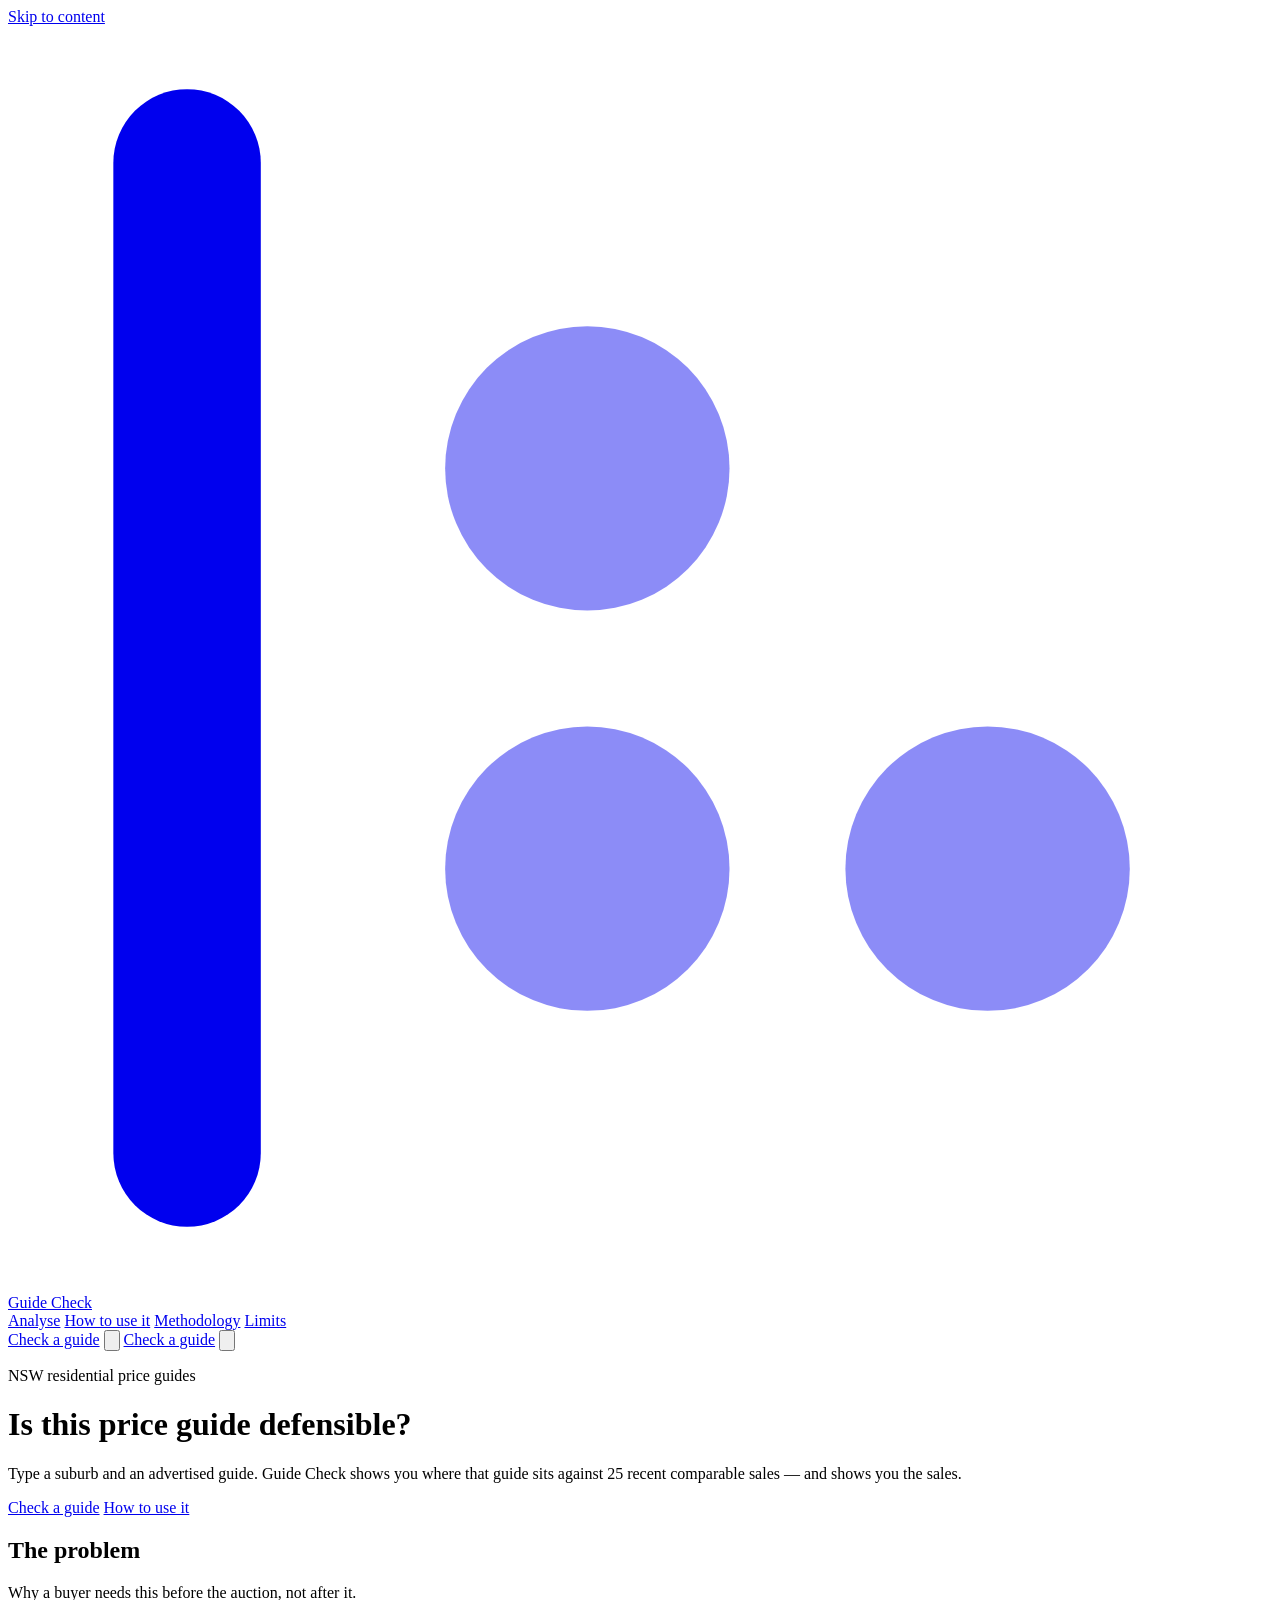
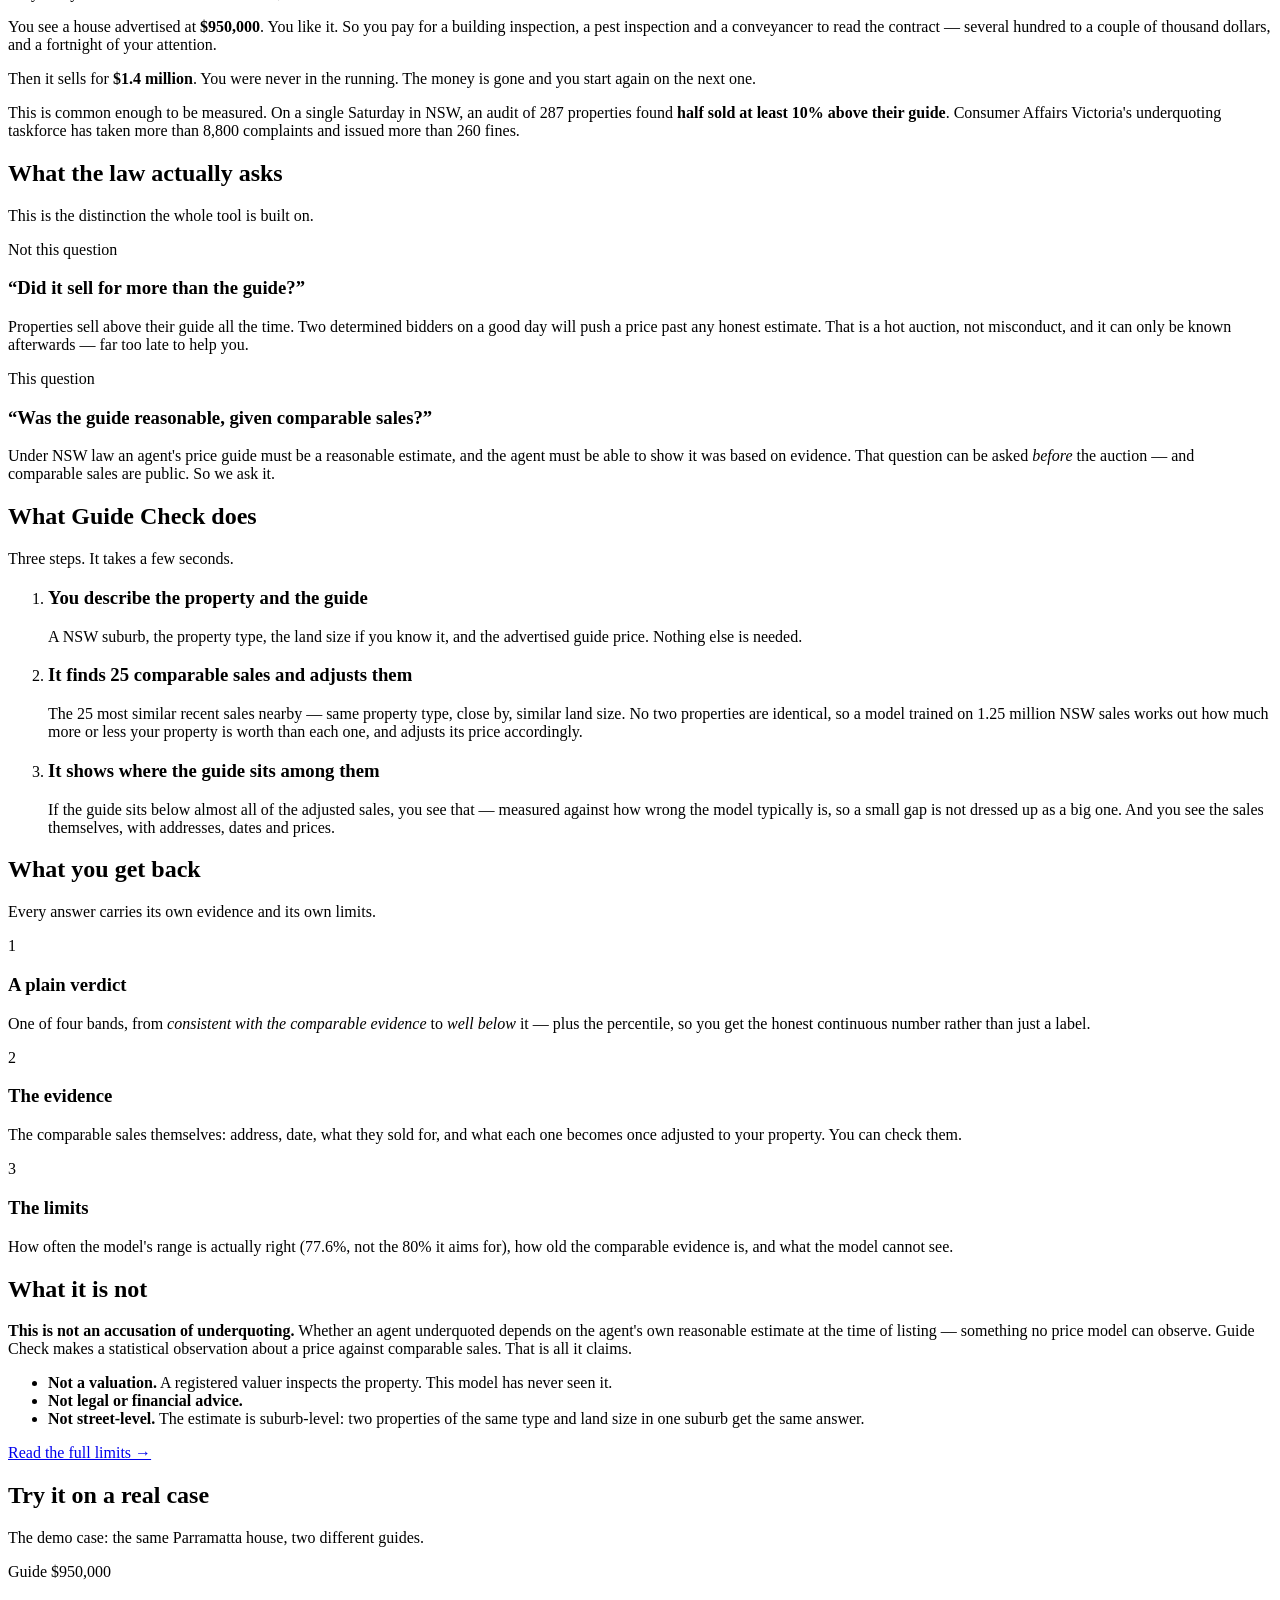
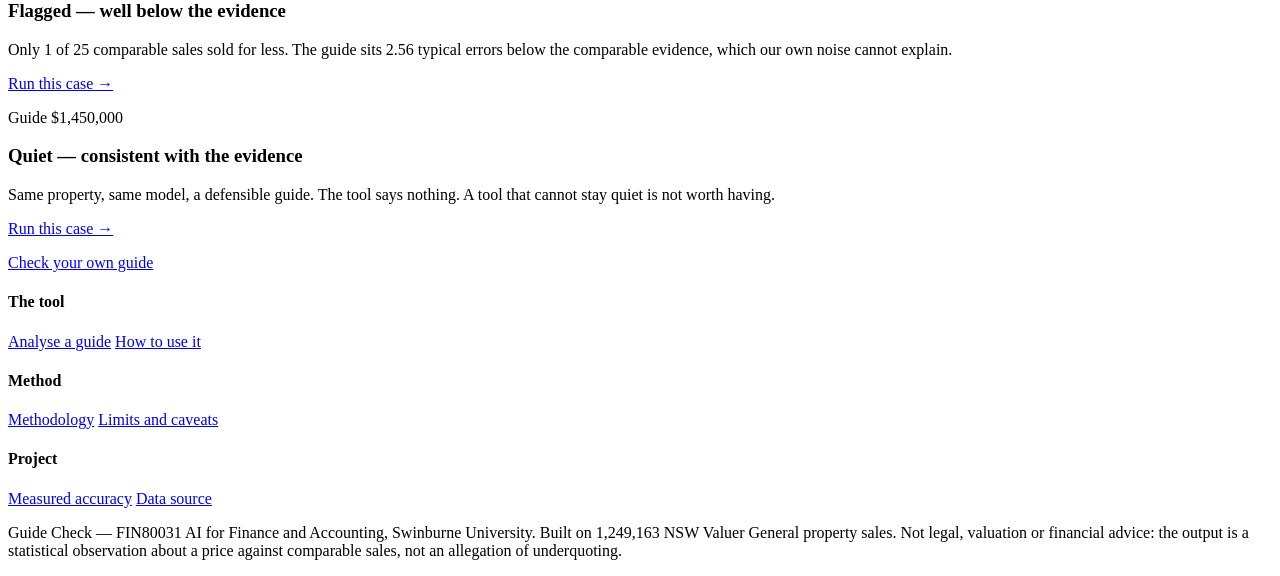
==== static/index.html @ 50ff1a43 "Guide Check: NSW price-guide defensibility checker Is an advertised NSW price guide defensible again" ====
<!DOCTYPE html>
<html lang="en-AU">
<head>
<meta charset="utf-8">
<meta name="viewport" content="width=device-width, initial-scale=1, viewport-fit=cover">
<title>Guide Check — is this NSW price guide defensible?</title>
<meta name="description" content="Type a NSW suburb and an advertised price guide. Guide Check shows where that guide sits against 25 recent comparable sales, and shows you the sales.">
<meta name="color-scheme" content="light dark">
<link rel="icon" href="/assets/favicon.svg" type="image/svg+xml">
<link rel="preconnect" href="https://fonts.googleapis.com">
<link rel="preconnect" href="https://fonts.gstatic.com" crossorigin>
<link href="https://fonts.googleapis.com/css2?family=Source+Serif+4:opsz,wght@8..60,400;8..60,600;8..60,700&family=IBM+Plex+Mono:wght@400;500;600&display=swap" rel="stylesheet">
<link rel="stylesheet" href="/assets/app.css">
<script>try{var t=localStorage.getItem('gc-theme');if(t==='light'||t==='dark')document.documentElement.setAttribute('data-theme',t);}catch(e){}</script>
<script src="/assets/app.js" defer></script>
</head>
<body>
<a class="skip" href="#main">Skip to content</a>

<header class="site-head">
  <div class="head-inner">
    <a class="brand" href="/">
      <svg class="glyph" viewBox="0 0 24 24" aria-hidden="true">
        <path d="M3.4 2.6v18.8" stroke="currentColor" stroke-width="2.8" stroke-linecap="round"/>
        <circle cx="11" cy="16" r="2.7" fill="currentColor" opacity=".45"/>
        <circle cx="18.6" cy="16" r="2.7" fill="currentColor" opacity=".45"/>
        <circle cx="11" cy="8.4" r="2.7" fill="currentColor" opacity=".45"/>
      </svg>
      Guide&nbsp;Check
    </a>
    <nav class="nav" id="nav" aria-label="Main">
      <a href="/check">Analyse</a>
      <a href="/how-to-use">How to use it</a>
      <a href="/how-it-works">Methodology</a>
      <a href="/limits">Limits</a>
    </nav>
    <div class="head-tools">
      <a class="cta cta-head" href="/check">Check a guide</a>
      <button class="icon-btn" id="themeBtn" type="button" aria-label="Switch theme">
        <svg data-icon="sun" viewBox="0 0 16 16" fill="none" stroke="currentColor" stroke-width="1.4" stroke-linecap="round" aria-hidden="true"><circle cx="8" cy="8" r="3.1"/><path d="M8 1v1.6M8 13.4V15M15 8h-1.6M2.6 8H1M12.9 3.1l-1.1 1.1M4.2 11.8l-1.1 1.1M12.9 12.9l-1.1-1.1M4.2 4.2 3.1 3.1"/></svg>
        <svg data-icon="moon" viewBox="0 0 16 16" fill="none" stroke="currentColor" stroke-width="1.4" stroke-linecap="round" stroke-linejoin="round" style="display:none" aria-hidden="true"><path d="M13.5 9.6A5.9 5.9 0 0 1 6.4 2.5a5.9 5.9 0 1 0 7.1 7.1Z"/></svg>
      </button>
      <a class="cta cta-head" href="/check">Check a guide</a>
      <button class="icon-btn nav-toggle" id="navBtn" type="button" aria-expanded="false" aria-controls="nav" aria-label="Menu">
        <svg viewBox="0 0 16 16" fill="none" stroke="currentColor" stroke-width="1.5" stroke-linecap="round" aria-hidden="true"><path d="M2 4h12M2 8h12M2 12h12"/></svg>
      </button>
    </div>
  </div>
</header>

<main id="main">

  <div class="wrap">
    <div class="hero">
      <p class="kicker">NSW residential price guides</p>
      <h1>Is this price guide defensible?</h1>
      <p class="lede">Type a suburb and an advertised guide. Guide Check shows you where that
      guide sits against 25 recent comparable sales — and shows you the sales.</p>
      <div class="hero-actions">
        <a class="btn" href="/check">Check a guide</a>
        <a class="btn ghost" href="/how-to-use">How to use it</a>
      </div>
    </div>
  </div>

  <section class="band">
    <div class="wrap">
      <h2>The problem</h2>
      <p class="section-note">Why a buyer needs this before the auction, not after it.</p>
      <div class="prose">
        <p>You see a house advertised at <strong>$950,000</strong>. You like it. So you pay for a
        building inspection, a pest inspection and a conveyancer to read the contract — several
        hundred to a couple of thousand dollars, and a fortnight of your attention.</p>
        <p>Then it sells for <strong>$1.4 million</strong>. You were never in the running. The money
        is gone and you start again on the next one.</p>
        <p>This is common enough to be measured. On a single Saturday in NSW, an audit of 287
        properties found <strong>half sold at least 10% above their guide</strong>. Consumer Affairs
        Victoria's underquoting taskforce has taken more than 8,800 complaints and issued more than
        260 fines.</p>
      </div>
    </div>
  </section>

  <section class="band">
    <div class="wrap">
      <h2>What the law actually asks</h2>
      <p class="section-note">This is the distinction the whole tool is built on.</p>
      <div class="cols cols-2">
        <div class="card">
          <p class="eyebrow">Not this question</p>
          <h3>“Did it sell for more than the guide?”</h3>
          <p>Properties sell above their guide all the time. Two determined bidders on a good day
          will push a price past any honest estimate. That is a hot auction, not misconduct, and
          it can only be known afterwards — far too late to help you.</p>
        </div>
        <div class="card">
          <p class="eyebrow">This question</p>
          <h3>“Was the guide reasonable, given comparable sales?”</h3>
          <p>Under NSW law an agent's price guide must be a reasonable estimate, and the agent
          must be able to show it was based on evidence. That question can be asked
          <em>before</em> the auction — and comparable sales are public. So we ask it.</p>
        </div>
      </div>
    </div>
  </section>

  <section class="band">
    <div class="wrap">
      <h2>What Guide Check does</h2>
      <p class="section-note">Three steps. It takes a few seconds.</p>
      <ol class="steps prose">
        <li>
          <h3>You describe the property and the guide</h3>
          <p>A NSW suburb, the property type, the land size if you know it, and the advertised
          guide price. Nothing else is needed.</p>
        </li>
        <li>
          <h3>It finds 25 comparable sales and adjusts them</h3>
          <p>The 25 most similar recent sales nearby — same property type, close by, similar land
          size. No two properties are identical, so a model trained on 1.25 million NSW sales
          works out how much more or less your property is worth than each one, and adjusts its
          price accordingly.</p>
        </li>
        <li>
          <h3>It shows where the guide sits among them</h3>
          <p>If the guide sits below almost all of the adjusted sales, you see that — measured
          against how wrong the model typically is, so a small gap is not dressed up as a big
          one. And you see the sales themselves, with addresses, dates and prices.</p>
        </li>
      </ol>
    </div>
  </section>

  <section class="band">
    <div class="wrap">
      <h2>What you get back</h2>
      <p class="section-note">Every answer carries its own evidence and its own limits.</p>
      <div class="cols cols-3">
        <div class="card">
          <span class="num">1</span>
          <h3>A plain verdict</h3>
          <p>One of four bands, from <em>consistent with the comparable evidence</em> to
          <em>well below</em> it — plus the percentile, so you get the honest continuous number
          rather than just a label.</p>
        </div>
        <div class="card">
          <span class="num">2</span>
          <h3>The evidence</h3>
          <p>The comparable sales themselves: address, date, what they sold for, and what each one
          becomes once adjusted to your property. You can check them.</p>
        </div>
        <div class="card">
          <span class="num">3</span>
          <h3>The limits</h3>
          <p>How often the model's range is actually right (77.6%, not the 80% it aims for), how
          old the comparable evidence is, and what the model cannot see.</p>
        </div>
      </div>
    </div>
  </section>

  <section class="band">
    <div class="wrap">
      <h2>What it is not</h2>
      <div class="prose">
        <div class="callout stop">
          <p><strong>This is not an accusation of underquoting.</strong> Whether an agent
          underquoted depends on the agent's own reasonable estimate at the time of listing —
          something no price model can observe. Guide Check makes a statistical observation about
          a price against comparable sales. That is all it claims.</p>
        </div>
        <ul class="ticks">
          <li><strong>Not a valuation.</strong> A registered valuer inspects the property. This
          model has never seen it.</li>
          <li><strong>Not legal or financial advice.</strong></li>
          <li><strong>Not street-level.</strong> The estimate is suburb-level: two properties of
          the same type and land size in one suburb get the same answer.</li>
        </ul>
        <p><a href="/limits">Read the full limits →</a></p>
      </div>
    </div>
  </section>

  <section class="band">
    <div class="wrap">
      <h2>Try it on a real case</h2>
      <p class="section-note">The demo case: the same Parramatta house, two different guides.</p>
      <div class="cols cols-2">
        <div class="card">
          <p class="eyebrow">Guide $950,000</p>
          <h3>Flagged — well below the evidence</h3>
          <p>Only 1 of 25 comparable sales sold for less. The guide sits 2.56 typical errors below
          the comparable evidence, which our own noise cannot explain.</p>
          <p><a href="/check?suburb=PARRAMATTA&amp;postcode=2150&amp;type=house&amp;land=450&amp;guide=950000">Run this case →</a></p>
        </div>
        <div class="card">
          <p class="eyebrow">Guide $1,450,000</p>
          <h3>Quiet — consistent with the evidence</h3>
          <p>Same property, same model, a defensible guide. The tool says nothing. A tool that
          cannot stay quiet is not worth having.</p>
          <p><a href="/check?suburb=PARRAMATTA&amp;postcode=2150&amp;type=house&amp;land=450&amp;guide=1450000">Run this case →</a></p>
        </div>
      </div>
      <div class="hero-actions">
        <a class="btn" href="/check">Check your own guide</a>
      </div>
    </div>
  </section>

</main>

<footer class="site-foot">
  <div class="wrap">
    <div class="foot-grid">
      <div class="foot-col">
        <h4>The tool</h4>
        <a href="/check">Analyse a guide</a>
        <a href="/how-to-use">How to use it</a>
      </div>
      <div class="foot-col">
        <h4>Method</h4>
        <a href="/how-it-works">Methodology</a>
        <a href="/limits">Limits and caveats</a>
      </div>
      <div class="foot-col">
        <h4>Project</h4>
        <a href="/how-it-works#accuracy">Measured accuracy</a>
        <a href="/how-it-works#data">Data source</a>
      </div>
    </div>
    <p class="foot-legal">Guide Check — FIN80031 AI for Finance and Accounting, Swinburne
    University. Built on 1,249,163 NSW Valuer General property sales. Not legal, valuation or
    financial advice: the output is a statistical observation about a price against comparable
    sales, not an allegation of underquoting.</p>
  </div>
</footer>

</body>
</html>
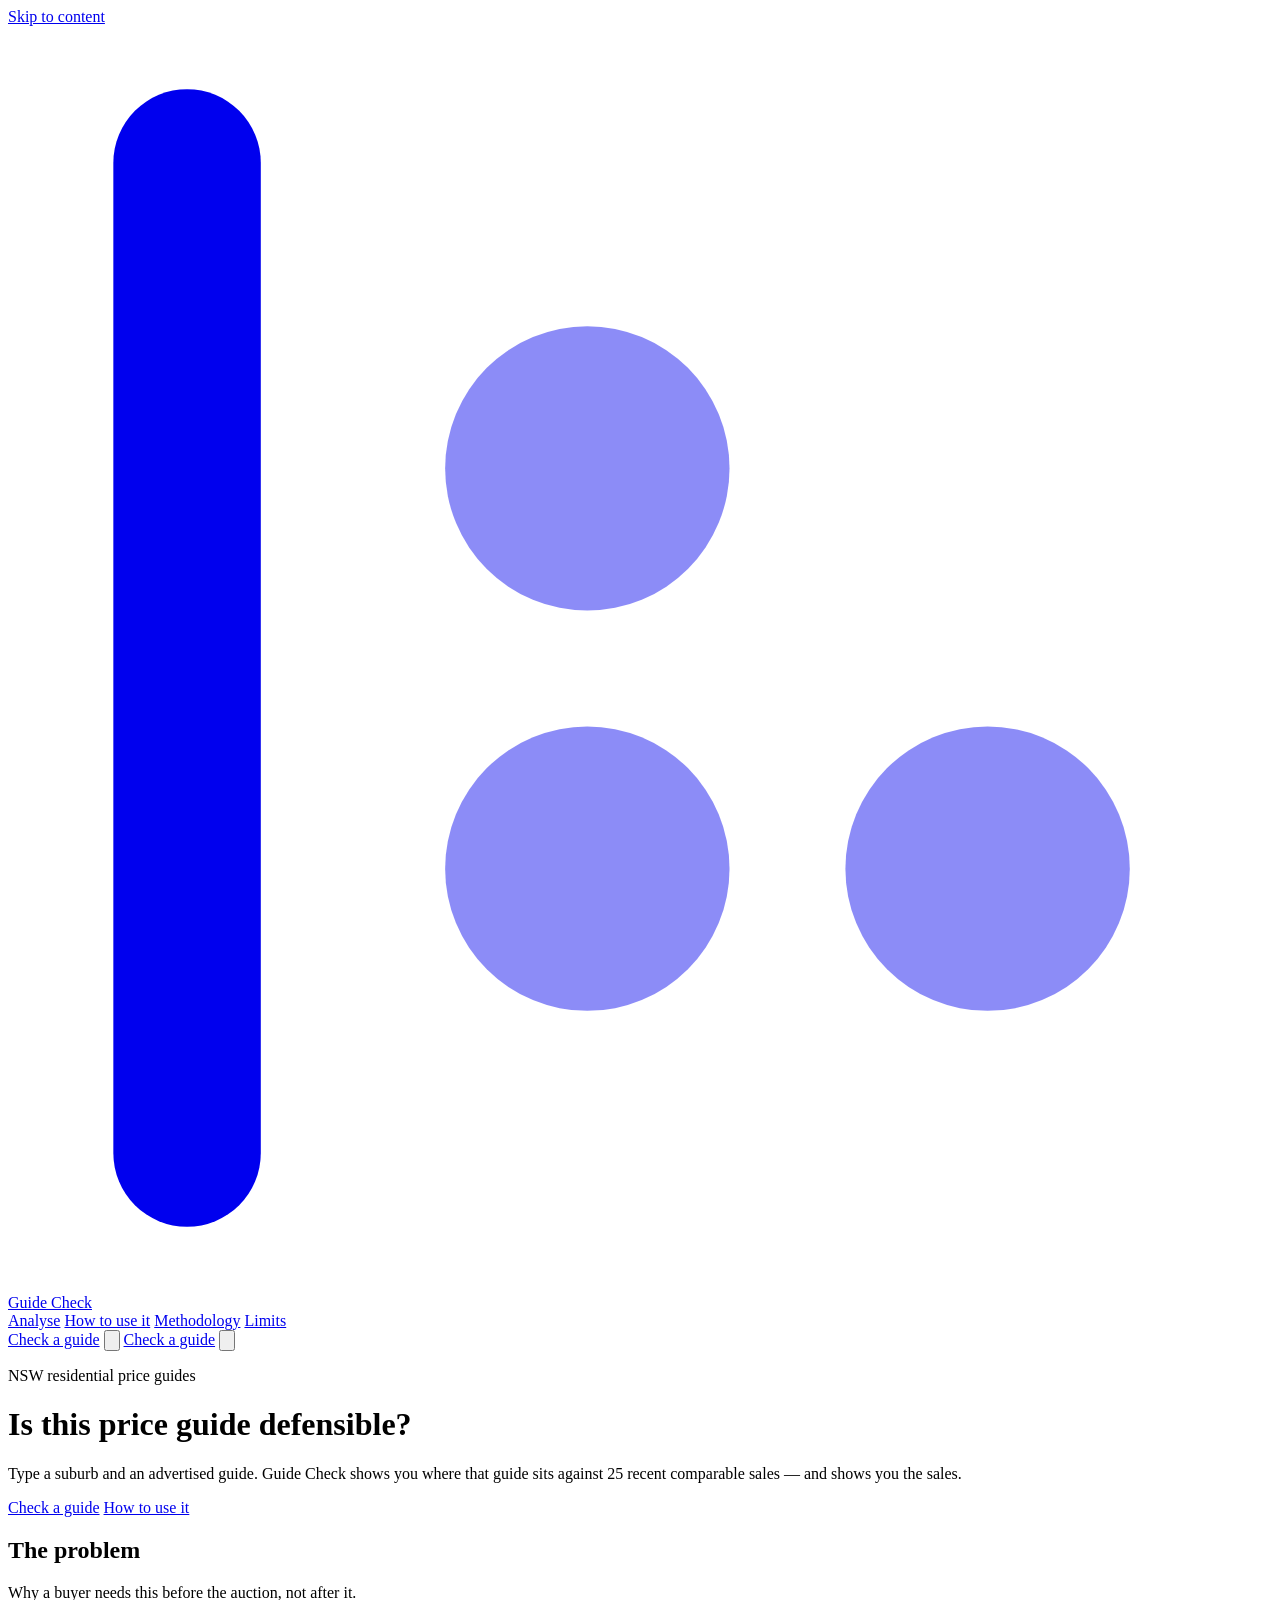
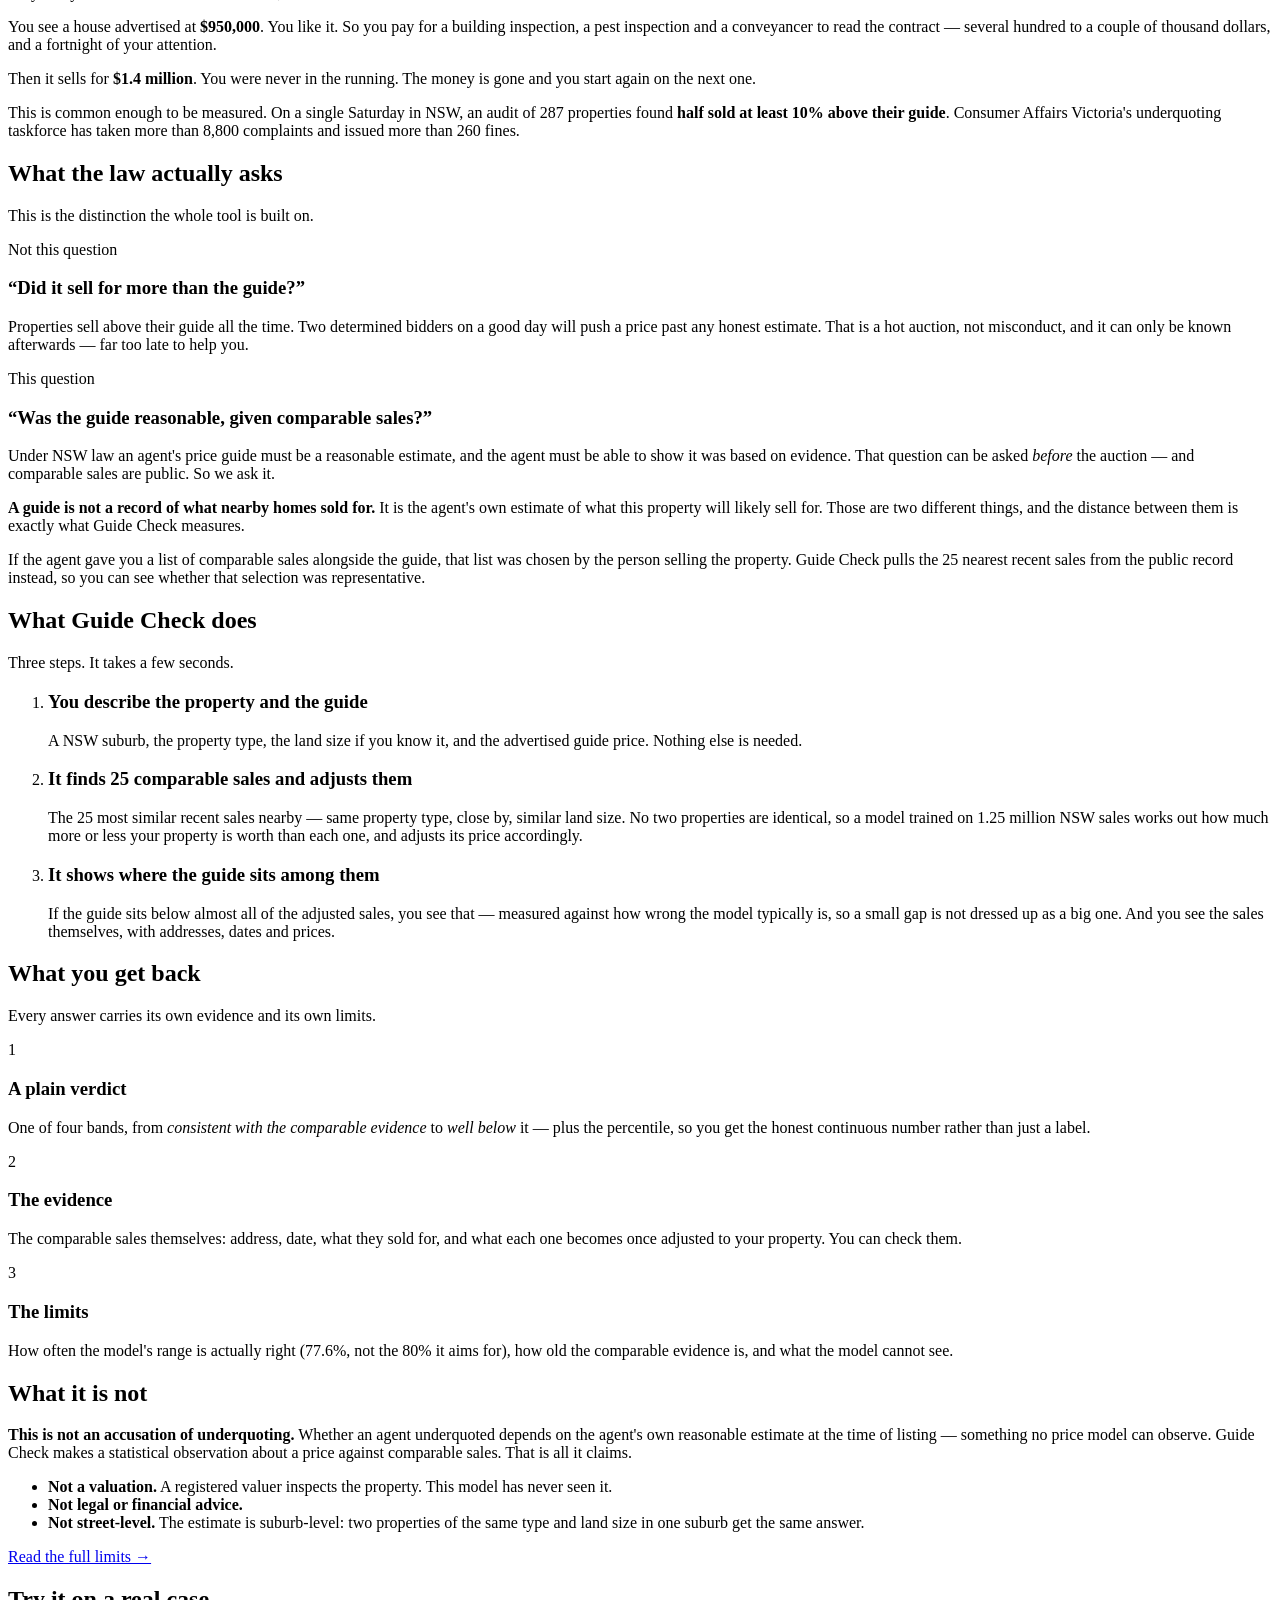
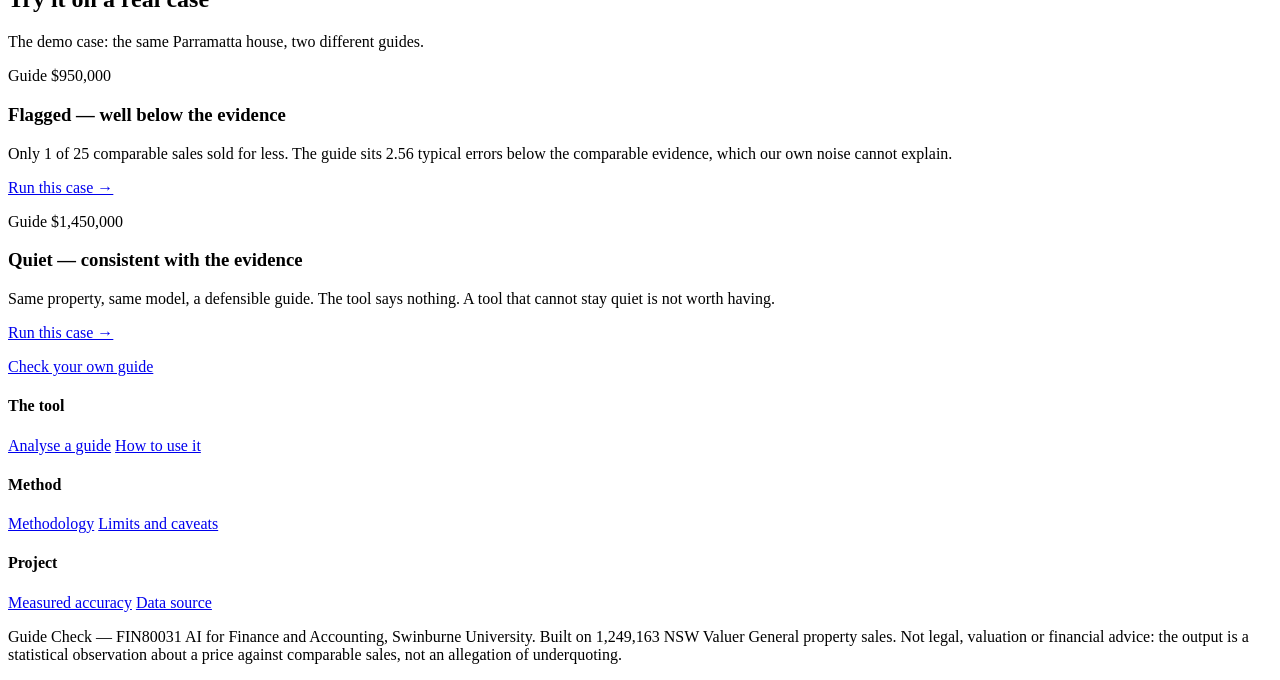
==== commit c4bc94dd: "Correct the "guide = nearby sale prices" misreading on the home page A buyer interview (de-identifie" ====
--- a/static/index.html
+++ b/static/index.html
@@ -101,6 +101,18 @@
           <em>before</em> the auction — and comparable sales are public. So we ask it.</p>
         </div>
       </div>
+
+      <!-- Added after a buyer interview: the interviewee believed the guide WAS a statement
+           of nearby sale prices, and so saw nothing to check. Correcting that misreading has
+           to come before the tool can make sense to them. -->
+      <div class="callout note">
+        <p><strong>A guide is not a record of what nearby homes sold for.</strong> It is the
+        agent's own estimate of what this property will likely sell for. Those are two different
+        things, and the distance between them is exactly what Guide Check measures.</p>
+        <p>If the agent gave you a list of comparable sales alongside the guide, that list was
+        chosen by the person selling the property. Guide Check pulls the 25 nearest recent sales
+        from the public record instead, so you can see whether that selection was representative.</p>
+      </div>
     </div>
   </section>
 
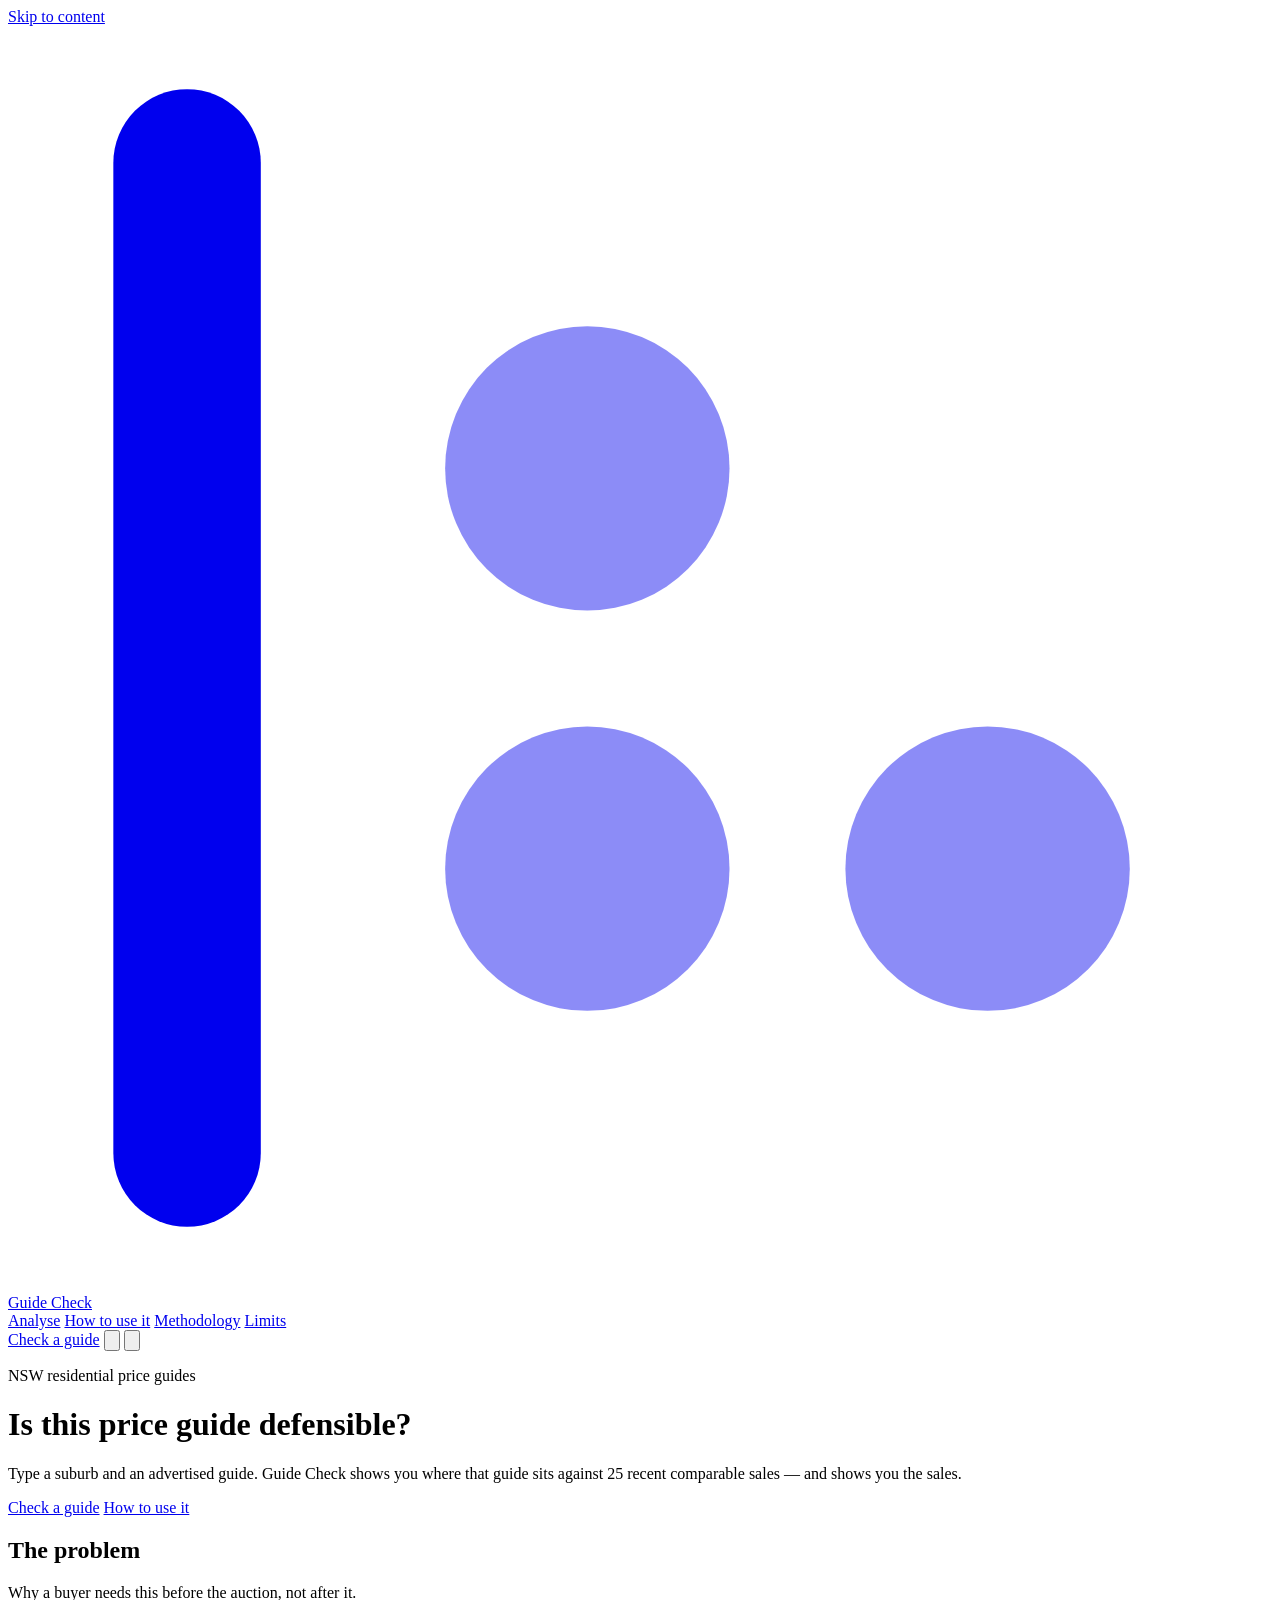
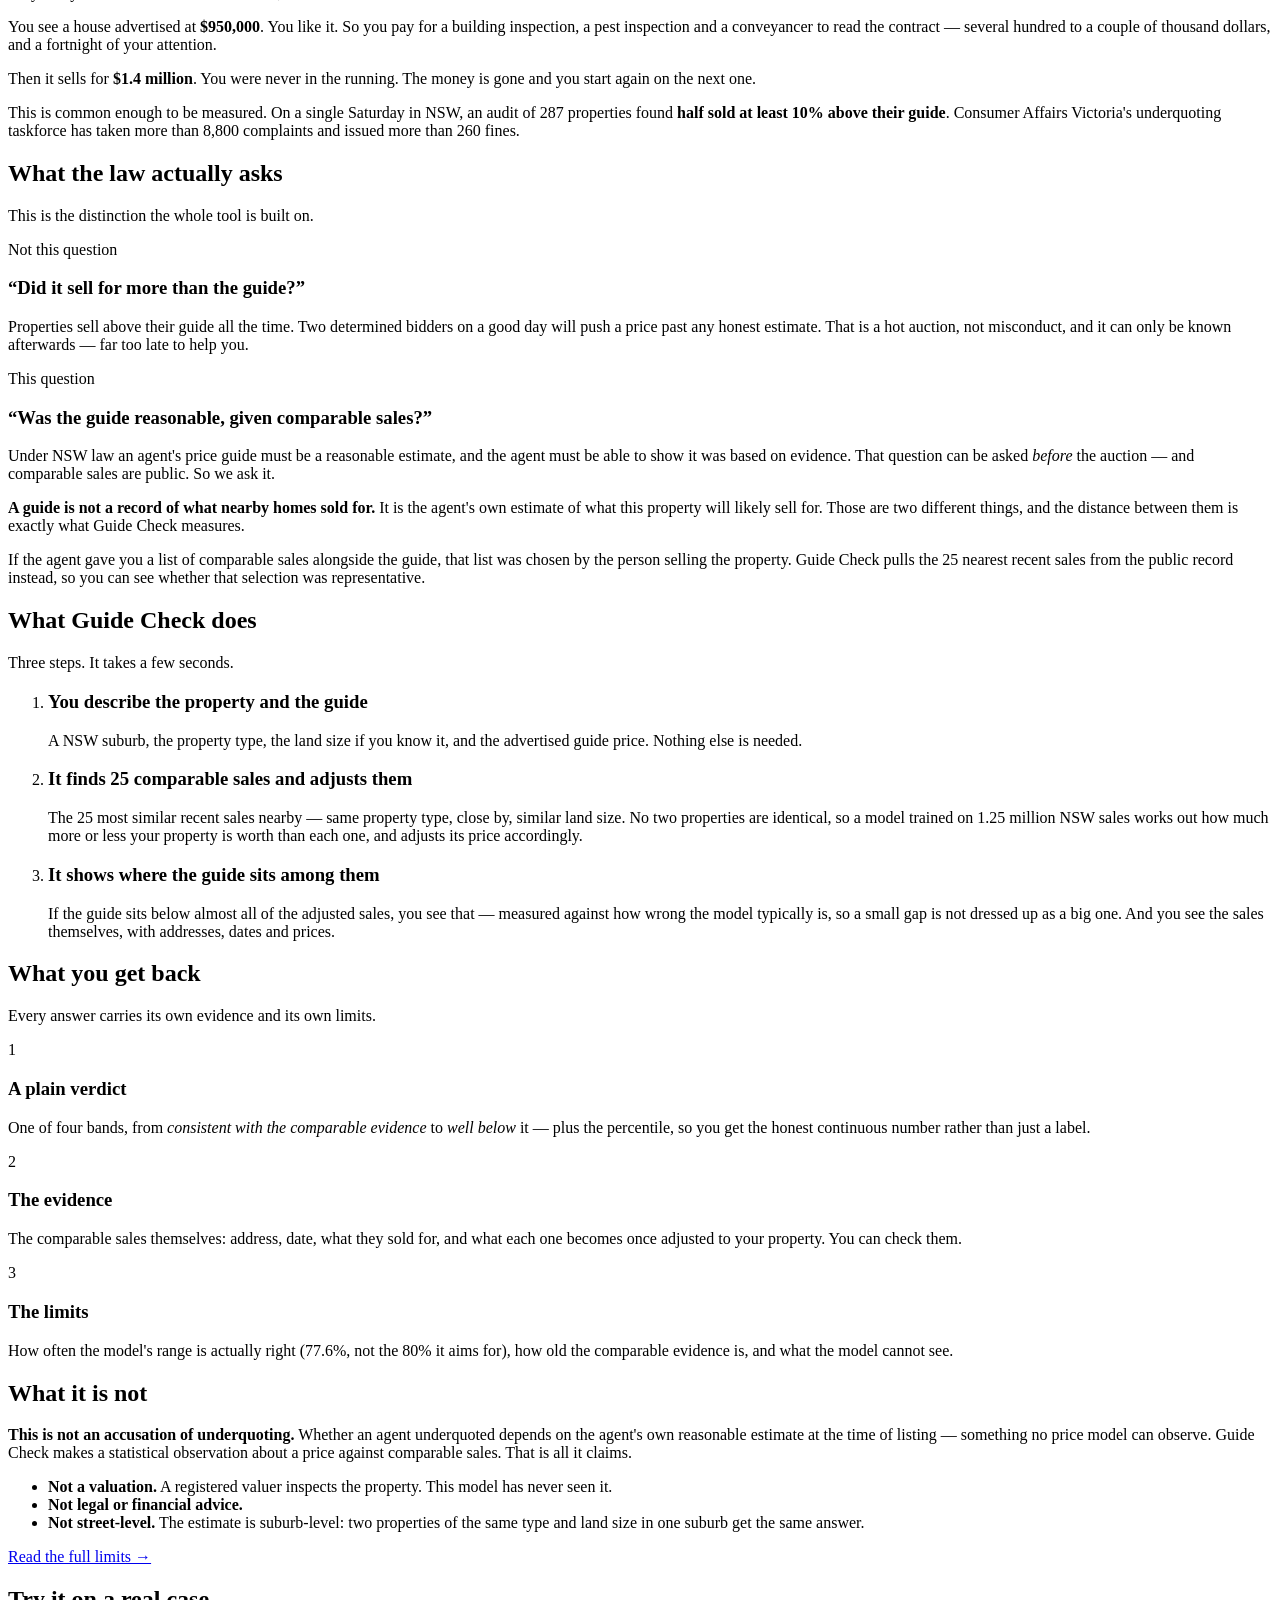
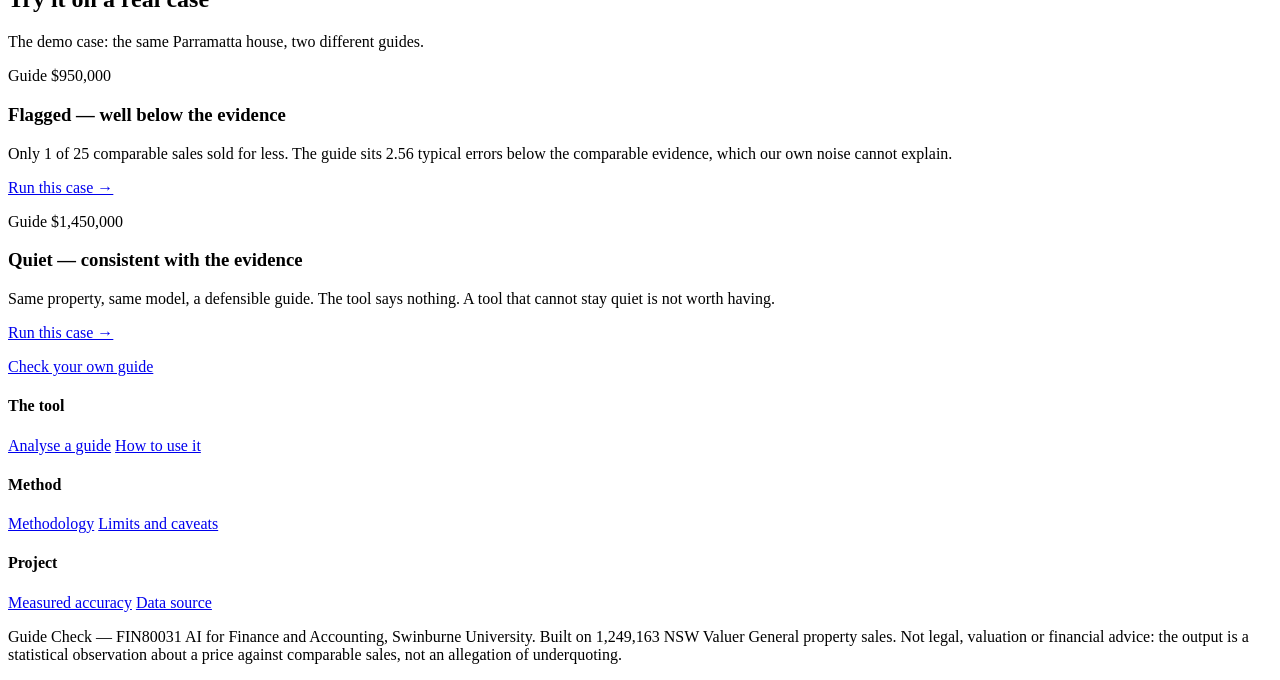
==== commit 588e723e: "Remove the duplicated "Check a guide" button from the header Five of the six pages rendered the head" ====
--- a/static/index.html
+++ b/static/index.html
@@ -40,7 +40,6 @@
         <svg data-icon="sun" viewBox="0 0 16 16" fill="none" stroke="currentColor" stroke-width="1.4" stroke-linecap="round" aria-hidden="true"><circle cx="8" cy="8" r="3.1"/><path d="M8 1v1.6M8 13.4V15M15 8h-1.6M2.6 8H1M12.9 3.1l-1.1 1.1M4.2 11.8l-1.1 1.1M12.9 12.9l-1.1-1.1M4.2 4.2 3.1 3.1"/></svg>
         <svg data-icon="moon" viewBox="0 0 16 16" fill="none" stroke="currentColor" stroke-width="1.4" stroke-linecap="round" stroke-linejoin="round" style="display:none" aria-hidden="true"><path d="M13.5 9.6A5.9 5.9 0 0 1 6.4 2.5a5.9 5.9 0 1 0 7.1 7.1Z"/></svg>
       </button>
-      <a class="cta cta-head" href="/check">Check a guide</a>
       <button class="icon-btn nav-toggle" id="navBtn" type="button" aria-expanded="false" aria-controls="nav" aria-label="Menu">
         <svg viewBox="0 0 16 16" fill="none" stroke="currentColor" stroke-width="1.5" stroke-linecap="round" aria-hidden="true"><path d="M2 4h12M2 8h12M2 12h12"/></svg>
       </button>
